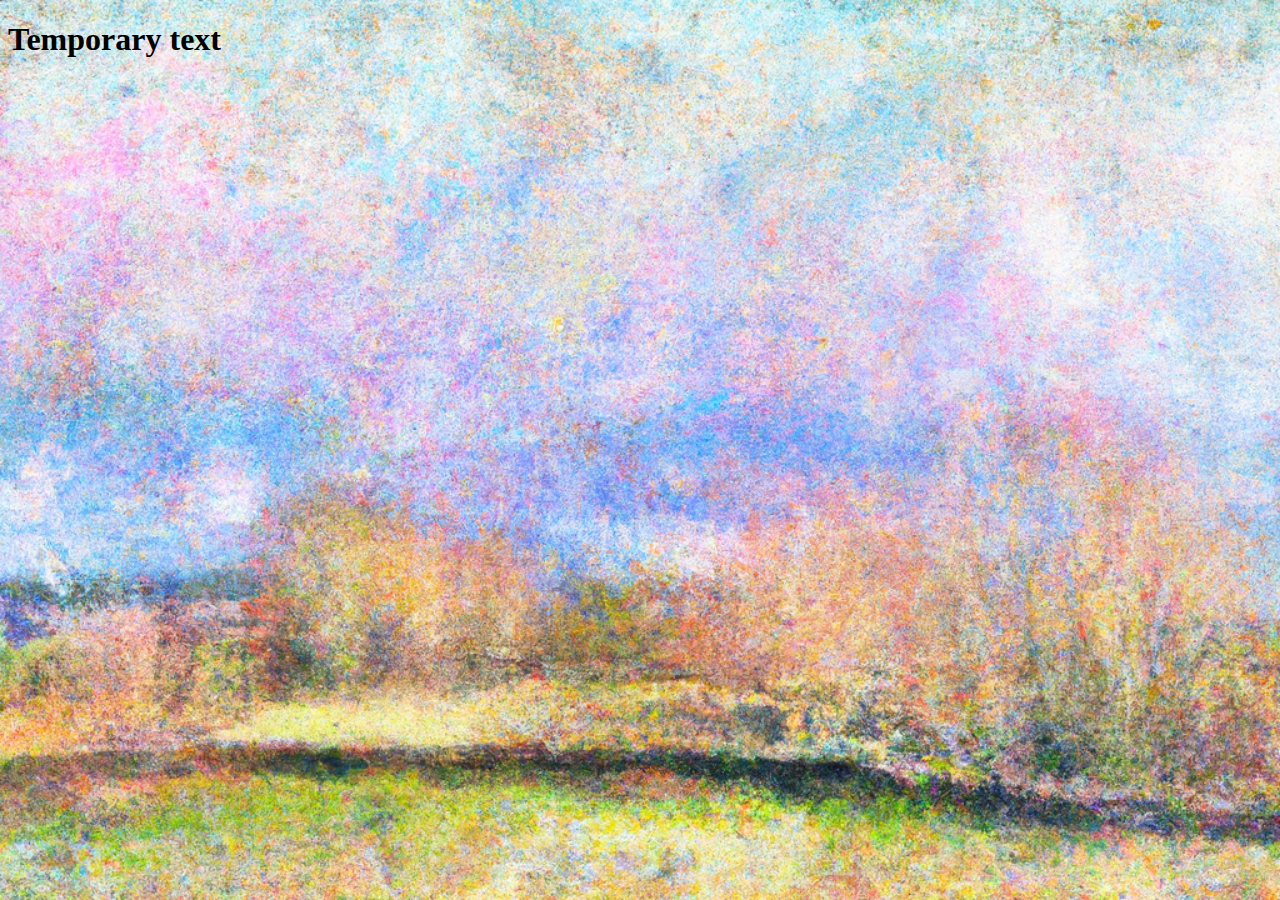
==== page1.html @ 2de1f69d "add second page that opens when password puzzle is solved" ====
<!DOCTYPE html>
<html lang="en">
    <head>
        <link rel="stylesheet" href="style2.css" />
        <title>My First Website's First Page</title>
    </head>
    <body>
        <h1>Temporary text</h1>
    </body>
</html>
---- style2.css ----
body {
    background: rgba(255, 219, 175, 0.6);
    background-image: url(./Images/dallEImage3.png);
    background-position-x: center;
    background-position-y: top;
    background-size: cover;
}
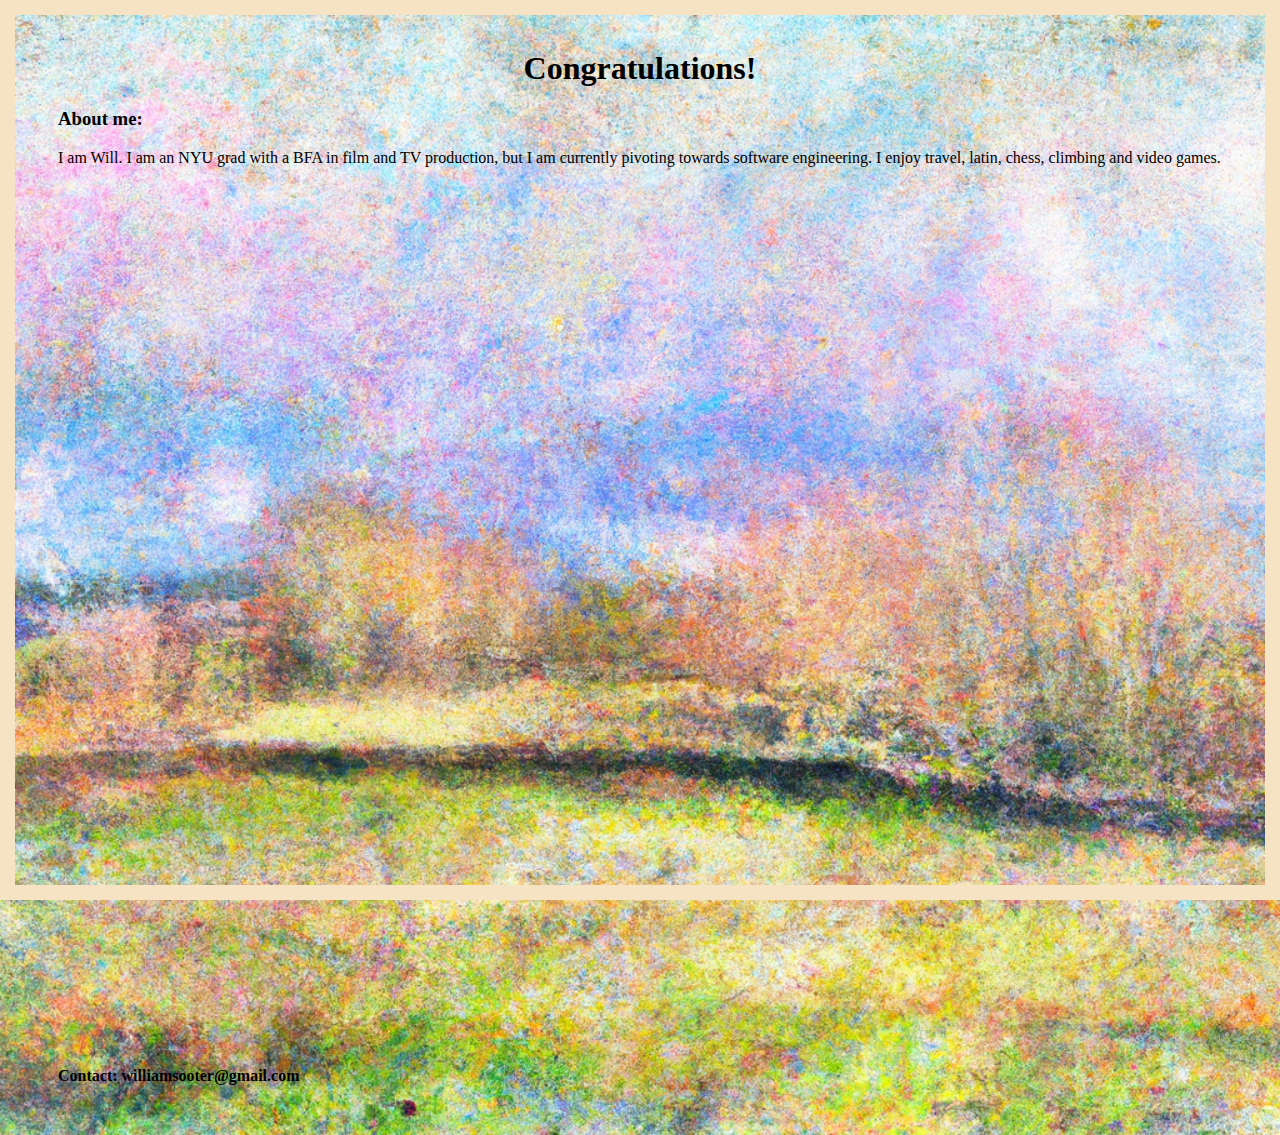
==== commit df234599: "adds an inpirational message, a hint, some text on page1, and fixes functionality and aesthetic issu" ====
--- a/page1.html
+++ b/page1.html
@@ -5,6 +5,13 @@
         <title>My First Website's First Page</title>
     </head>
     <body>
-        <h1>Temporary text</h1>
+        <h1>Congratulations!</h1>
+        <h3>About me:</h3>
+        <p>I am Will. I am an NYU grad with a BFA in film and TV production, but I am currently pivoting towards software engineering. I enjoy travel, latin, chess, climbing and video games.</p>
+        <h2>Contact: williamsooter@gmail.com</h2>
+        <div id="left"></div>
+        <div id="right"></div>
+        <div id="top"></div>
+        <div id="bottom"></div>
     </body>
 </html>--- a/style2.css
+++ b/style2.css
@@ -1,7 +1,44 @@
 body {
-    background: rgba(255, 219, 175, 0.6);
     background-image: url(./Images/dallEImage3.png);
     background-position-x: center;
     background-position-y: top;
     background-size: cover;
-}+}
+
+h1 {
+    text-align: center;
+    margin-top: 50px;
+}
+
+h2 {
+    margin-left: 50px;
+    margin-top: 900px;
+    margin-bottom: 50px;
+    font-size: medium;
+}
+
+h3 {
+    margin-left: 50px;
+}
+
+p {
+ margin-left: 50px;
+}
+
+#top, #bottom, #left, #right {
+    background: #f5e3c3;
+    position: fixed;
+    }
+#left, #right {
+    top: 0; bottom: 0;
+    width: 15px;
+}
+#left { left: 0; }
+#right { right: 0; }
+        
+#top, #bottom {
+    left: 0; right: 0;
+    height: 15px;
+}
+#top { top: 0; }
+#bottom { bottom: 0; }